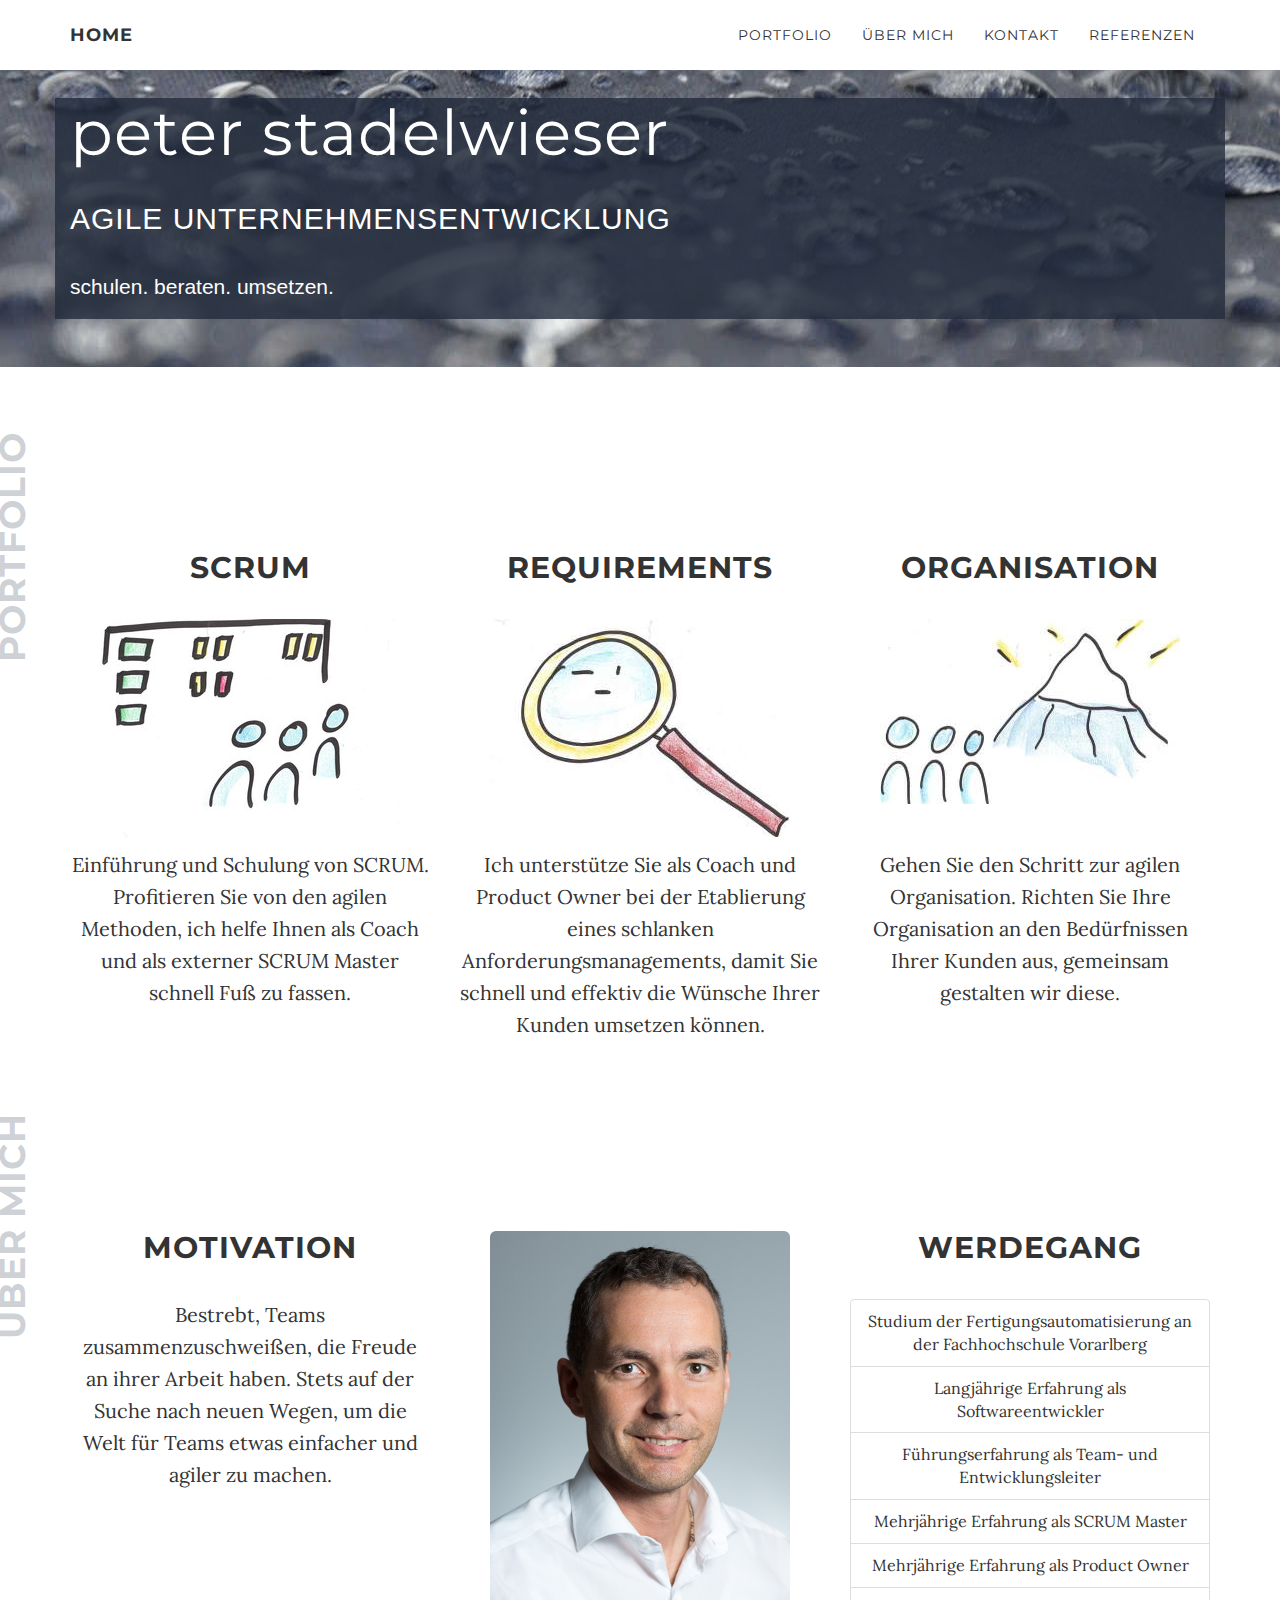
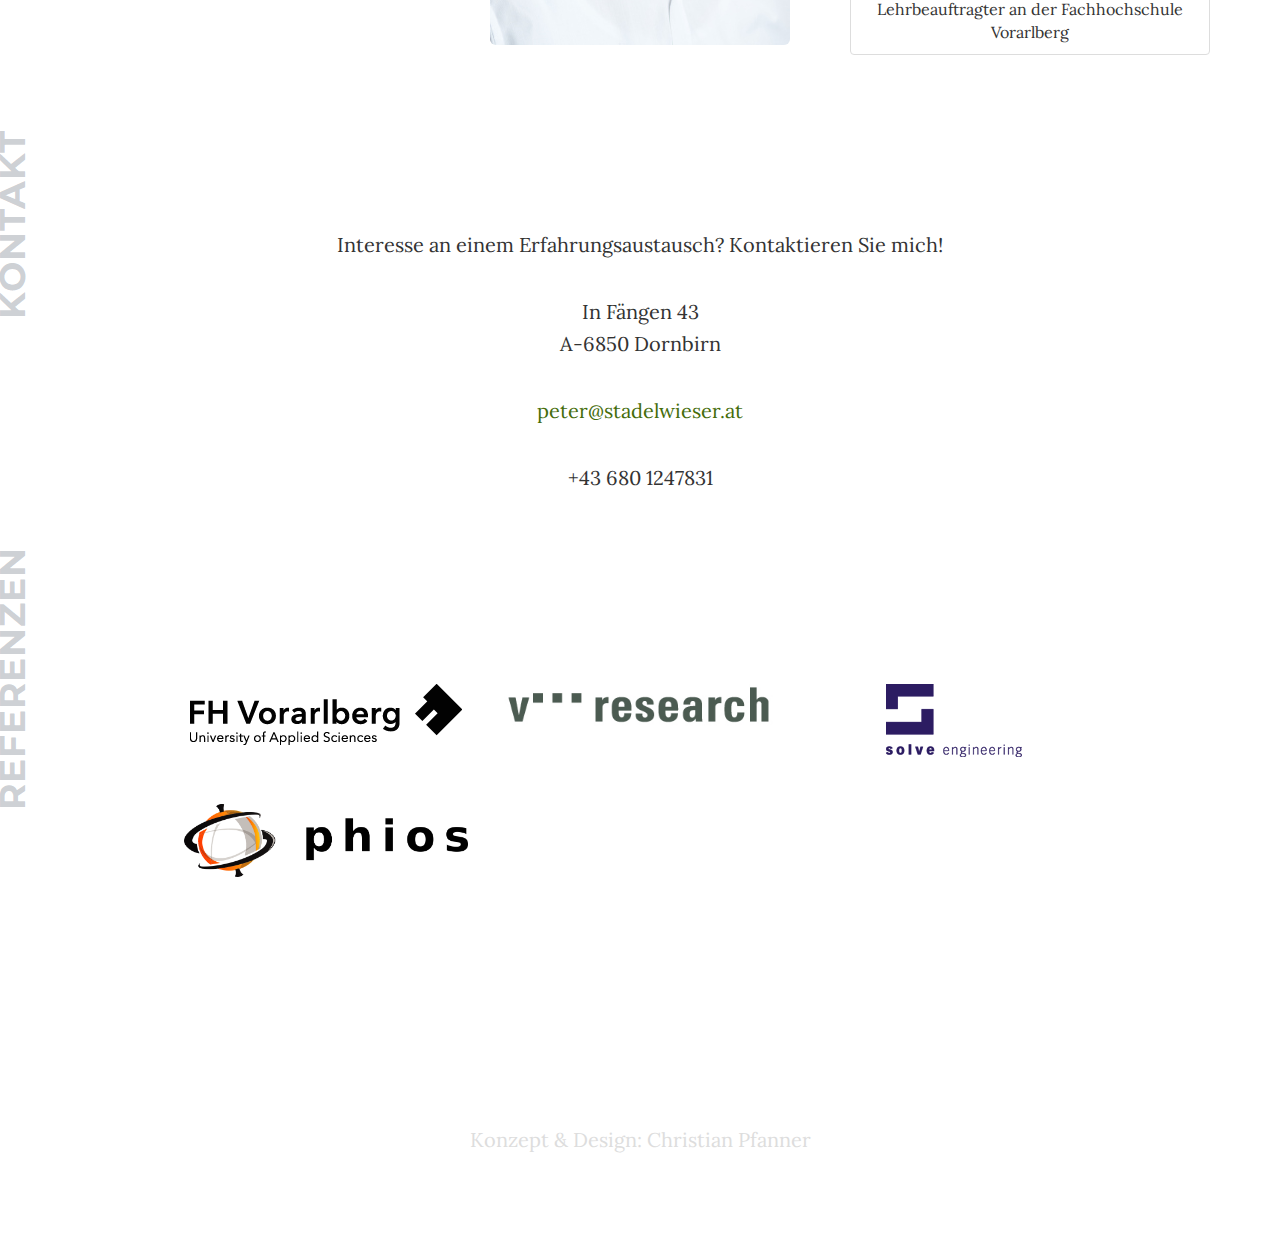
==== index.html @ e34a6295 "moving to github pages - initial commit" ====
<!DOCTYPE html>
<html lang="de">

<head>

    <meta charset="utf-8">
    <meta http-equiv="X-UA-Compatible" content="IE=edge">
    <meta name="viewport" content="width=device-width, initial-scale=1">
    <meta name="description" content="Agile Unternehmensentwicklung und Projektbegleitung. Produkt- und Anforderungsmanagement. Einführung von SCRUM und agilen Methoden.">
    <meta name="author" content="Peter Stadelwieser">

    <title>Peter Stadelwieser - Prozessentwicklung und -begleitung</title>

    <link rel="alternate" href="www.stadelwieser.at" hreflang="de-at" />
    <link rel="alternate" href="stadelwieser.at" hreflang="de-at" />

    <!-- Bootstrap Core CSS -->
    <link href="css/bootstrap.min.css" rel="stylesheet">

    <!-- Custom CSS -->
    <link href="less/grayscale.css" rel="stylesheet">
    <link href="css/styles.css" rel="stylesheet">


    <!-- Custom Fonts -->
    <link href="http://fonts.googleapis.com/css?family=Lora:400,700,400italic,700italic" rel="stylesheet" type="text/css">
    <link href="http://fonts.googleapis.com/css?family=Montserrat:400,700" rel="stylesheet" type="text/css">

    <link href="http://fonts.googleapis.com/css?family=Roboto|Roboto+Condensed|Alegreya:700" rel="stylesheet" type="text/css" />

    <link href="http://fonts.googleapis.com/css?family=Oswald:700|Droid+Serif:400,700italic" rel="stylesheet" type="text/css" />



    <!-- HTML5 Shim and Respond.js IE8 support of HTML5 elements and media queries -->
    <!-- WARNING: Respond.js doesn't work if you view the page via file:// -->
    <!--[if lt IE 9]>
        <script src="https://oss.maxcdn.com/libs/html5shiv/3.7.0/html5shiv.js"></script>
        <script src="https://oss.maxcdn.com/libs/respond.js/1.4.2/respond.min.js"></script>
    <![endif]-->

</head>

<body id="page-top" data-spy="scroll" data-target=".navbar-fixed-top">

    <!-- Navigation -->
    <nav class="navbar navbar-custom navbar-fixed-top" role="navigation">
        <div class="container">
            <div class="navbar-header">
                <button type="button" class="navbar-toggle" data-toggle="collapse" data-target=".navbar-main-collapse">
                       <span class="sr-only">Toggle navigation</span>
        <span class="icon-bar"></span>
        <span class="icon-bar"></span>
        <span class="icon-bar"></span>
                </button>
                <a class="navbar-brand page-scroll" href="#page-top">
                   HOME
                </a>
            </div>

            <!-- Collect the nav links, forms, and other content for toggling -->
            <div class="collapse navbar-collapse navbar-right navbar-main-collapse">
                <ul class="nav navbar-nav">
                    <!-- Hidden li included to remove active class from about link when scrolled up past about section -->
                    <li class="hidden">
                        <a href="#page-top"></a>
                    </li>
                    <li>
                        <a class="page-scroll" href="#portfolio">Portfolio</a>
                    </li>
                    <li>
                        <a class="page-scroll" href="#about">Über mich</a>
                    </li>
                    <li>
                        <a class="page-scroll" href="#contact">Kontakt</a>
                    </li>
                    <li>
                        <a class="page-scroll" href="#references">Referenzen</a>
                    </li>
                </ul>
            </div>
            <!-- /.navbar-collapse -->
        </div>
        <!-- /.container -->
    </nav>

    <!-- Intro Header -->
    <header class="jumbotron" id="page-header">
        <div class="container">
            <h1 class="brand-heading">Peter Stadelwieser</h1>
            <h2 class="intro-text">Agile Unternehmens&shy;entwicklung</h2>
            <p class="intro-text">schulen. beraten. umsetzen.</p>

        </div>
    </header>

    <!-- About Section -->
    <section id="portfolio" class="container content-section text-center">
        <div class="section-description">
            <h1>Portfolio</h1></div>
        <div class="row">
            <div class="col-lg-4 col-md-6">
                <h2>SCRUM</h2>
                <div class="img-container">
                    <img class="img-rounded" src="img/scrum.JPG" alt=""></img>
                </div>
                <p>Einführung und Schulung von SCRUM. Profitieren Sie von den agilen Methoden, ich helfe Ihnen als Coach und als externer SCRUM Master schnell Fuß zu fassen.</p>
            </div>
            <div class="col-lg-4 col-md-6">
                <h2>Requirements</h2>
                <div class="img-container">
                    <img class="img-rounded" src="img/lupe.JPG" alt=""></img>
                </div>
                <p>Ich unterstütze Sie als Coach und Product Owner bei der Etablierung eines schlanken Anforderungsmanagements, damit Sie schnell und effektiv die Wünsche Ihrer Kunden umsetzen können. </p>
            </div>
            <div class="col-lg-4 col-md-6">
                <h2>Organisation</h2>
                <div class="img-container">
                    <img class="img-rounded" src="img/vision_berg.JPG" alt=""></img>
                </div>
                <p>Gehen Sie den Schritt zur agilen Organisation. Richten Sie Ihre Organisation an den Bedürfnissen Ihrer Kunden aus, gemeinsam gestalten wir diese.</p>
            </div>
        </div>
    </section>

    <div class="separatorbar"></div>

    <!-- About Section -->
    <section id="about" class="container content-section text-center">
        <div class="section-description">
            <h1>über mich</h1></div>
        <div class="row">
            <div class="col-lg-4">
                <h2>motivation</h2>
                <p>Bestrebt, Teams zusammenzuschweißen, die Freude an ihrer Arbeit haben. Stets auf der Suche nach neuen Wegen, um die Welt für Teams etwas einfacher und agiler zu machen.</p>
            </div>
            <div class="col-lg-4">
                <img class="img-rounded" src="img/Portrait.jpg" />
            </div>
            <div class="col-lg-4">
                <h2>Werdegang</h2>
                <ul class="list-group">
                    <li class="list-group-item">Studium der Fertigungsautomatisierung an der Fachhochschule Vorarlberg</li>
                    <li class="list-group-item">Langjährige Erfahrung als Softwareentwickler</li>
                    <li class="list-group-item">Führungserfahrung als Team- und Entwicklungsleiter</li>
                    <li class="list-group-item">Mehrjährige Erfahrung als SCRUM Master</li>
                    <li class="list-group-item">Mehrjährige Erfahrung als Product Owner</li>
                    <li class="list-group-item">Lehrbeauftragter an der Fachhochschule Vorarlberg</li>
                </ul>
            </div>
        </div>
    </section>

    <div class="separatorbar"></div>

    <!-- Contact Section -->
    <section id="contact" class="container content-section text-center">
        <div class="section-description">
            <h1>kontakt</h1></div>
        <div class="row">
            <div class="col-lg-8 col-lg-offset-2">
                <p>Interesse an einem Erfahrungsaustausch? Kontaktieren Sie mich!</p>

                <p>
                     In Fängen 43
                    <br/>  A-6850 Dornbirn
                    <br/> 
                </p>
                <p><a href="mailto:peter@stadelwieser.at">peter@stadelwieser.at</a></p>
                <p>+43 680 1247831</p>
            </div>
        </div>
    </section>

    <div class="separatorbar"></div>

    <!-- references section -->
    <section id="references" class="container content-section text-center">
        <div class="section-description">
            <h1>referenzen</h1></div>
        <div class="row">
            <div class="col-lg-4 col-md-6">
                <a href="http://www.fhv.at/"><img class="img-responsive" src="img/references/fhv_logo.png" alt="Fachhochschule Vorarlberg" /></a>
            </div>
            <div class="col-lg-4 col-md-6">
                <a href="http://www.v-research.at/"><img class="img-responsive" src="img/references/V-Research_03_grau.jpg" alt="v-research" /></a>
            </div>
            <div class="col-lg-4 col-md-6">
                <a href="http://www.solve-engineering.ch/"><img class="img-responsive" src="img/references/solve_logo.png" alt="Solve Engineering" /></a>
            </div>
            <div class="col-lg-4 col-md-6">
                <a href="http://phios.li/"><img class="img-responsive" src="img/references/phios_logo.png" alt="phios" /></a>
            </div>
        </div>
    </section>

    <!-- Footer -->
    <footer>
        <div class="container text-center">
            <p>Konzept & Design: Christian Pfanner</p>
        </div>
    </footer>

    <!-- jQuery -->
    <script src="js/jquery.js"></script>

    <!-- Bootstrap Core JavaScript -->
    <script src="js/bootstrap.min.js"></script>

    <!-- Plugin JavaScript -->
    <script src="js/jquery.easing.min.js"></script>

    <!-- Custom Theme JavaScript -->
    <script src="js/grayscale.js"></script>

</body>

</html>
---- less/grayscale.css ----
/* Generated by less 2.5.1 */
body {
  width: 100%;
  height: 100%;
  font-family: "Lora", "Helvetica Neue", Helvetica, Arial, sans-serif;
  color: white;
  background-color: black;
}
html {
  width: 100%;
  height: 100%;
}
h1,
h2,
h3,
h4,
h5,
h6 {
  margin: 0 0 35px;
  text-transform: uppercase;
  font-family: "Montserrat", "Helvetica Neue", Helvetica, Arial, sans-serif;
  font-weight: 700;
  letter-spacing: 1px;
}
p {
  margin: 0 0 25px;
  font-size: 18px;
  line-height: 1.5;
}
@media (min-width: 768px) {
  p {
    margin: 0 0 35px;
    font-size: 20px;
    line-height: 1.6;
  }
}
a {
  color: #456d0b;
  -webkit-transition: all 0.2s ease-in-out;
  -moz-transition: all 0.2s ease-in-out;
  transition: all 0.2s ease-in-out;
}
a:hover,
a:focus {
  text-decoration: none;
  color: #0a1002;
}
.light {
  font-weight: 400;
}
.navbar-custom {
  margin-bottom: 0;
  border-bottom: 1px solid rgba(255, 255, 255, 0.3);
  text-transform: uppercase;
  font-family: "Montserrat", "Helvetica Neue", Helvetica, Arial, sans-serif;
  background-color: black;
}
.navbar-custom .navbar-brand {
  font-weight: 700;
}
.navbar-custom .navbar-brand:focus {
  outline: none;
}
.navbar-custom .navbar-brand .navbar-toggle {
  padding: 4px 6px;
  font-size: 16px;
  color: white;
}
.navbar-custom .navbar-brand .navbar-toggle:focus,
.navbar-custom .navbar-brand .navbar-toggle:active {
  outline: none;
}
.navbar-custom a {
  color: white;
}
.navbar-custom .nav li a {
  -webkit-transition: background 0.3s ease-in-out;
  -moz-transition: background 0.3s ease-in-out;
  transition: background 0.3s ease-in-out;
}
.navbar-custom .nav li a:hover {
  color: rgba(0, 128, 0, 0.8);
  outline: none;
  background-color: transparent;
}
.navbar-custom .nav li a:focus,
.navbar-custom .nav li a:active {
  outline: none;
  background-color: transparent;
}
.navbar-custom .nav li.active {
  outline: none;
}
.navbar-custom .nav li.active a {
  background-color: rgba(255, 255, 255, 0.3);
}
.navbar-custom .nav li.active a:hover {
  color: white;
}
@media (min-width: 768px) {
  .navbar-custom {
    padding: 20px 0;
    border-bottom: none;
    letter-spacing: 1px;
    background: transparent;
    -webkit-transition: background 0.5s ease-in-out, padding 0.5s ease-in-out;
    -moz-transition: background 0.5s ease-in-out, padding 0.5s ease-in-out;
    transition: background 0.5s ease-in-out, padding 0.5s ease-in-out;
  }
  .navbar-custom.top-nav-collapse {
    padding: 0;
    background: black;
    border-bottom: 1px solid rgba(255, 255, 255, 0.3);
  }
}
.intro {
  display: table;
  width: 100%;
  height: auto;
  padding: 100px 0;
  text-align: center;
  color: white;
  background: url(../img/intro-bg.jpg) no-repeat bottom center scroll;
  background-color: black;
  -webkit-background-size: cover;
  -moz-background-size: cover;
  background-size: cover;
  -o-background-size: cover;
}
.intro .intro-body {
  display: table-cell;
  vertical-align: middle;
}
.intro .intro-body .brand-heading {
  font-size: 40px;
}
.intro .intro-body .intro-text {
  font-size: 18px;
}
@media (min-width: 768px) {
  .intro {
    height: 100%;
    padding: 0;
  }
  .intro .intro-body .brand-heading {
    font-size: 100px;
  }
  .intro .intro-body .intro-text {
    font-size: 26px;
  }
}
.btn-circle {
  width: 70px;
  height: 70px;
  margin-top: 15px;
  padding: 7px 16px;
  border: 2px solid white;
  border-radius: 100% !important;
  font-size: 40px;
  color: white;
  background: transparent;
  -webkit-transition: background 0.3s ease-in-out;
  -moz-transition: background 0.3s ease-in-out;
  transition: background 0.3s ease-in-out;
}
.btn-circle:hover,
.btn-circle:focus {
  outline: none;
  color: white;
  background: rgba(255, 255, 255, 0.1);
}
.btn-circle i.animated {
  -webkit-transition-property: -webkit-transform;
  -webkit-transition-duration: 1s;
  -moz-transition-property: -moz-transform;
  -moz-transition-duration: 1s;
}
.btn-circle:hover i.animated {
  -webkit-animation-name: pulse;
  -moz-animation-name: pulse;
  -webkit-animation-duration: 1.5s;
  -moz-animation-duration: 1.5s;
  -webkit-animation-iteration-count: infinite;
  -moz-animation-iteration-count: infinite;
  -webkit-animation-timing-function: linear;
  -moz-animation-timing-function: linear;
}
@-webkit-keyframes pulse {
  0 {
    -webkit-transform: scale(1);
    transform: scale(1);
  }
  50% {
    -webkit-transform: scale(1.2);
    transform: scale(1.2);
  }
  100% {
    -webkit-transform: scale(1);
    transform: scale(1);
  }
}
@-moz-keyframes pulse {
  0 {
    -moz-transform: scale(1);
    transform: scale(1);
  }
  50% {
    -moz-transform: scale(1.2);
    transform: scale(1.2);
  }
  100% {
    -moz-transform: scale(1);
    transform: scale(1);
  }
}
.content-section {
  padding-top: 100px;
}
.download-section {
  width: 100%;
  padding: 50px 0;
  color: white;
  background: url(../img/downloads-bg.jpg) no-repeat center center scroll;
  background-color: black;
  -webkit-background-size: cover;
  -moz-background-size: cover;
  background-size: cover;
  -o-background-size: cover;
}
#map {
  width: 100%;
  height: 200px;
  margin-top: 100px;
}
@media (min-width: 767px) {
  .content-section {
    padding-top: 250px;
  }
  .download-section {
    padding: 100px 0;
  }
  #map {
    height: 400px;
    margin-top: 250px;
  }
}
.btn {
  text-transform: uppercase;
  font-family: "Montserrat", "Helvetica Neue", Helvetica, Arial, sans-serif;
  font-weight: 400;
  -webkit-transition: all 0.3s ease-in-out;
  -moz-transition: all 0.3s ease-in-out;
  transition: all 0.3s ease-in-out;
  border-radius: 0;
}
.btn-default {
  border: 1px solid #456d0b;
  color: #456d0b;
  background-color: transparent;
}
.btn-default:hover,
.btn-default:focus {
  border: 1px solid #456d0b;
  outline: none;
  color: black;
  background-color: #456d0b;
}
ul.banner-social-buttons {
  margin-top: 0;
}
@media (max-width: 1199px) {
  ul.banner-social-buttons {
    margin-top: 15px;
  }
}
@media (max-width: 767px) {
  ul.banner-social-buttons li {
    display: block;
    margin-bottom: 20px;
    padding: 0;
  }
  ul.banner-social-buttons li:last-child {
    margin-bottom: 0;
  }
}
footer {
  padding: 50px 0;
}
footer p {
  margin: 0;
}
::-moz-selection {
  text-shadow: none;
  background: #fcfcfc;
  background: rgba(255, 255, 255, 0.2);
}
::selection {
  text-shadow: none;
  background: #fcfcfc;
  background: rgba(255, 255, 255, 0.2);
}
img::selection {
  background: transparent;
}
img::-moz-selection {
  background: transparent;
}
body {
  webkit-tap-highlight-color: rgba(255, 255, 255, 0.2);
}
---- css/styles.css ----
/* Generated by less 2.5.1 */
/*#4d6671;*/
body {
  color: #333333;
  background: #ffffff;
  padding-top: 50px;
  /* for fixed navbar */
}
header {
  background: url(../img/weather-dark-rainy-blur.jpg) #ffffff no-repeat center center scroll;
}
header * {
  color: white;
}
header .container {
  background: rgba(35, 44, 60, 0.8);
}
header .container h1 {
  font-weight: 400;
  text-transform: lowercase;
}
header .container h2,
header .container p {
  font-family: Helvetica;
  font-weight: 300;
}
/**** reactive jumbotron ****/
@media (max-width: 430px) {
  .jumbotron h1 {
    font-size: 2em;
  }
  .jumbotron p {
    font-size: 1.3em;
  }
}
.separatorbar {
  /*background: @bg-img fade(@bg-color, 50%) no-repeat center center scroll;
    height: 100px;*/
}
.section-description {
  text-transform: uppercase;
  color: rgba(84, 92, 108, 0.3);
}
@media (min-width: 992px) {
  .section-description {
    transform: rotate(-90deg);
    position: relative;
    left: -55%;
    top: 50px;
  }
}
.navbar-custom {
  padding: 10px 0;
  background: #ffffff;
}
.navbar-custom .nav li a {
  color: #333333;
}
.navbar-custom .nav li a:hover {
  color: #545c6c;
}
.navbar-custom .nav li.active a {
  background-color: rgba(255, 255, 255, 0.2);
}
.navbar-custom .navbar-toggle .icon-bar {
  background-color: black;
}
.navbar-custom.top-nav-collapse {
  border: 0px;
  background-color: #545c6c;
}
.navbar-custom.top-nav-collapse .nav li a {
  color: #ffffff;
}
.navbar-custom.top-nav-collapse .navbar-brand {
  color: #ffffff;
}
.navbar-custom.top-nav-collapse .navbar-toggle .icon-bar {
  background-color: white;
}
.navbar-custom i {
  color: white;
}
a.navbar-brand {
  color: #333333;
}
.content-section {
  padding-top: 80px;
}
#about img {
  width: 100%;
  max-width: 300px;
}
#about .list-group {
  font-size: 16px;
}
#portfolio .img-container {
  height: 230px;
}
#portfolio .img-container img {
  width: 100%;
  max-width: 300px;
}
#references .row {
  height: 100%;
  padding: 0 10%;
}
#references .row .col-lg-4,
#references .row col-lg-6 {
  height: 120px;
  text-align: center;
}
#references .row .col-lg-4 img,
#references .row col-lg-6 img {
  margin: 0 auto;
}
footer {
  color: #ddd;
  padding-top: 200px;
}
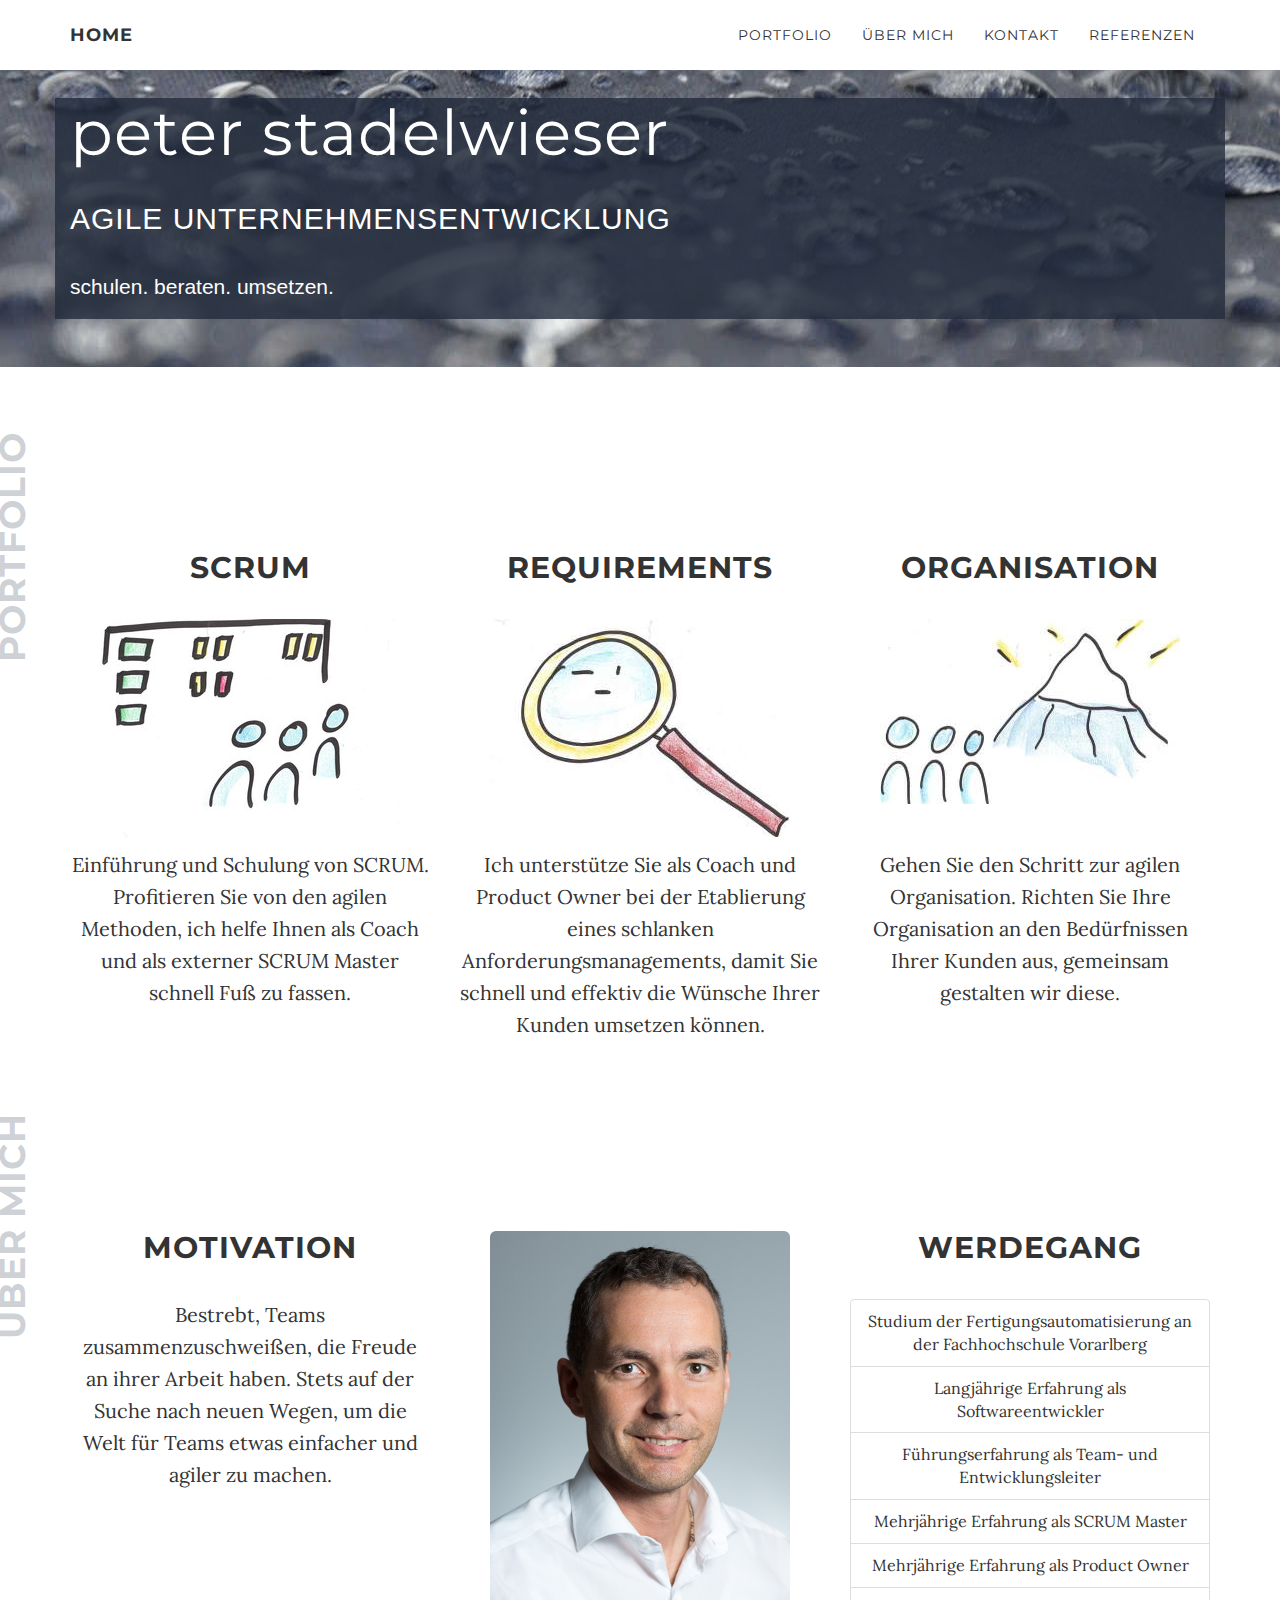
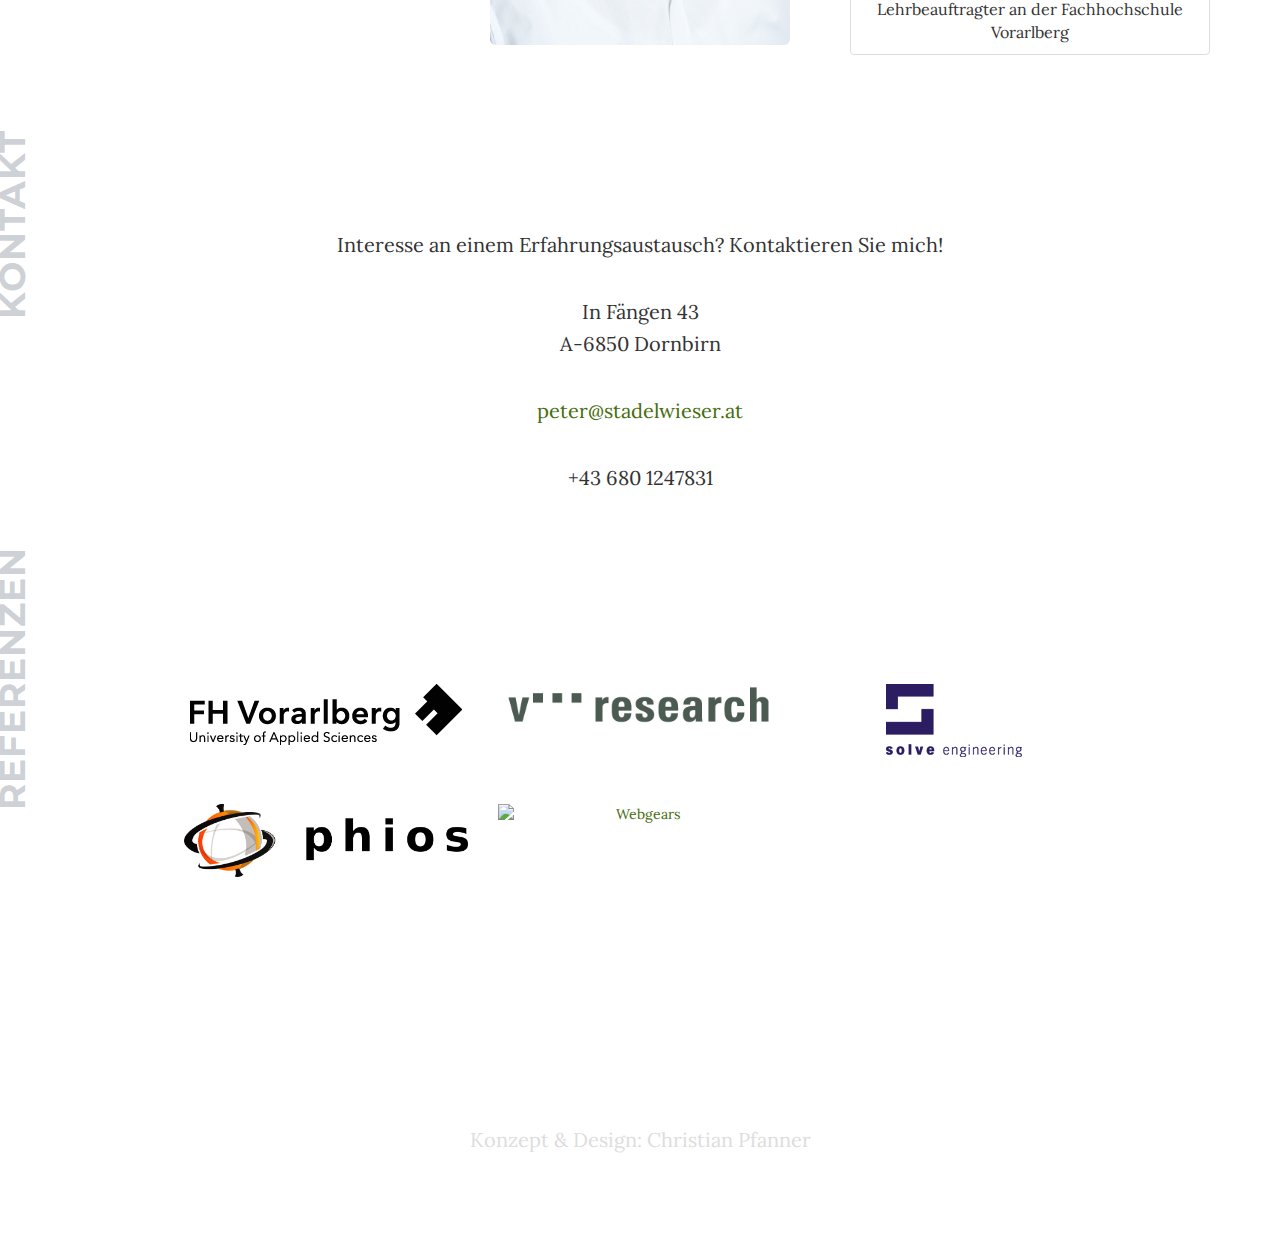
==== commit 7951449a: "adding webgears reference" ====
--- a/index.html
+++ b/index.html
@@ -191,6 +191,9 @@
             <div class="col-lg-4 col-md-6">
                 <a href="http://phios.li/"><img class="img-responsive" src="img/references/phios_logo.png" alt="phios" /></a>
             </div>
+            <div class="col-lg-4 col-md-6">
+                <a href="http://www.webgears.at/"><img class="img-responsive" src="img/references/wg-logo-footer-icon.jpg" alt="Webgears" /></a>
+            </div>
         </div>
     </section>
 
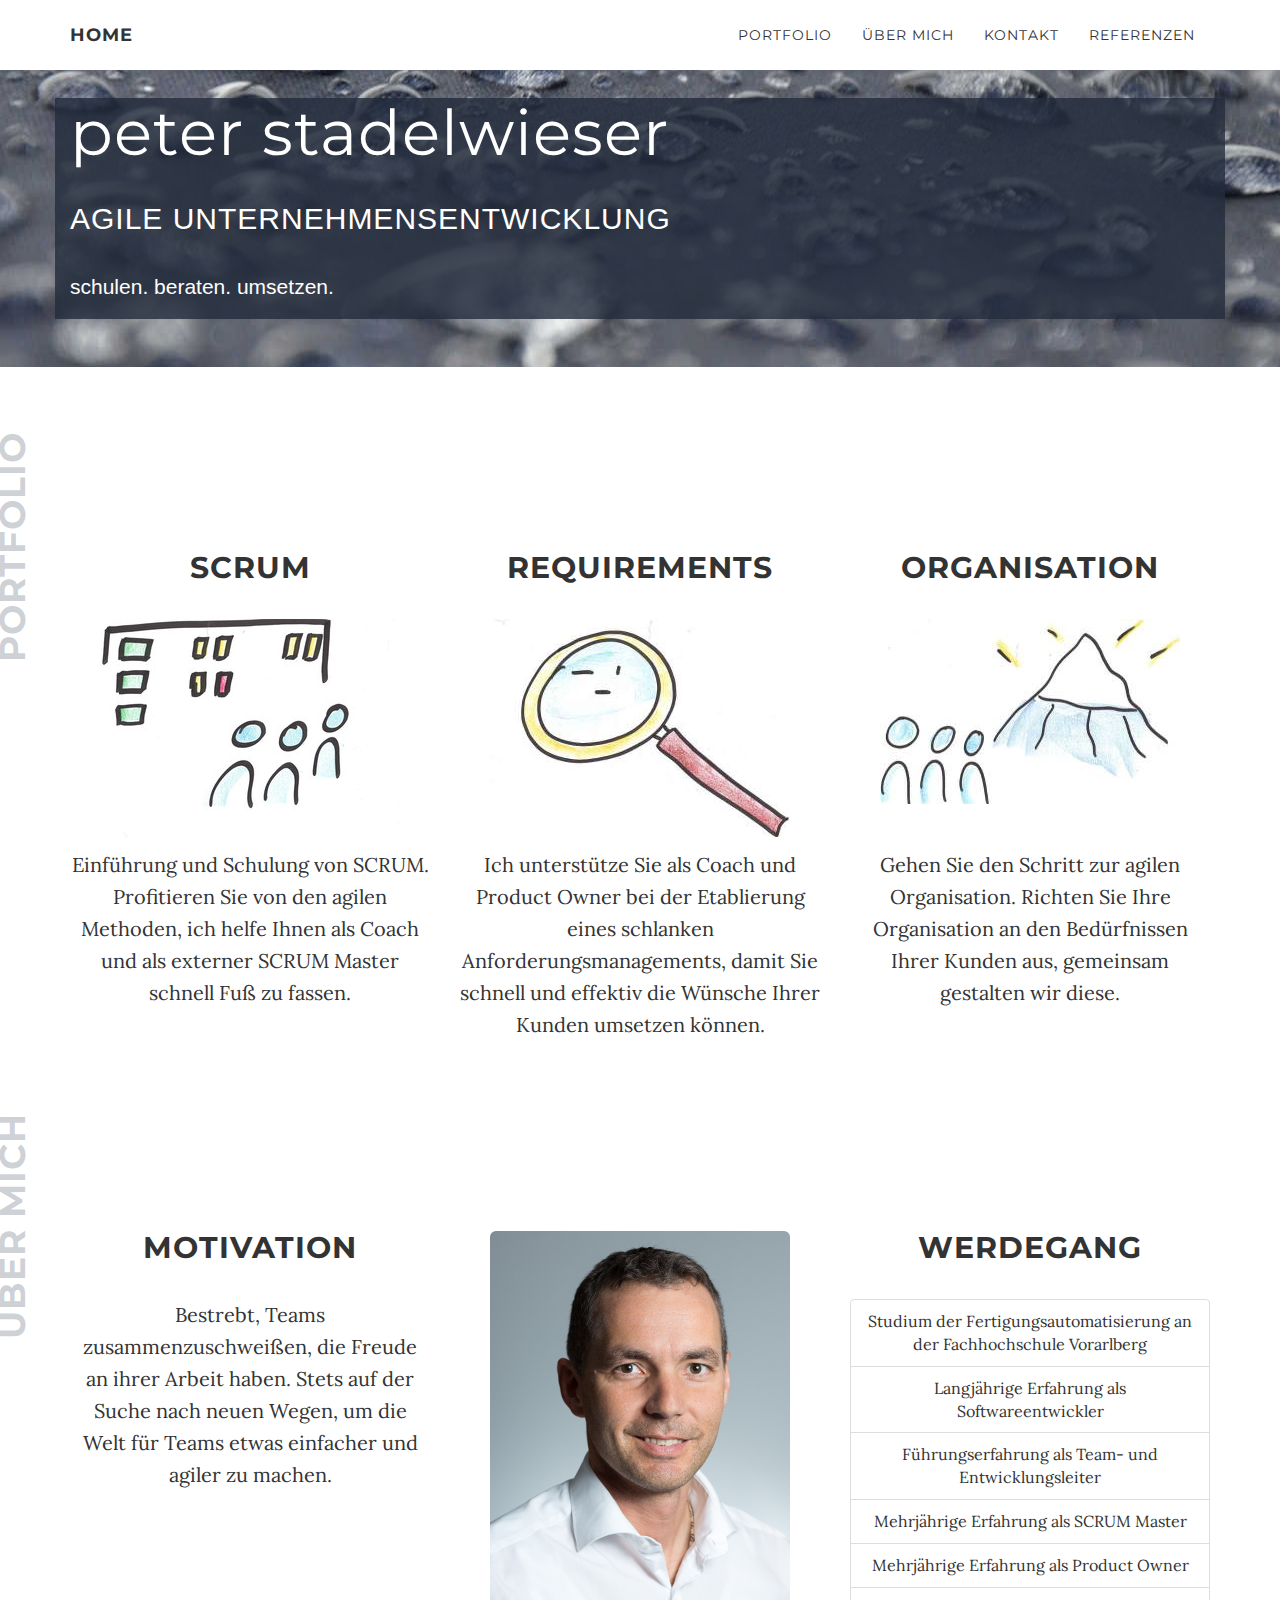
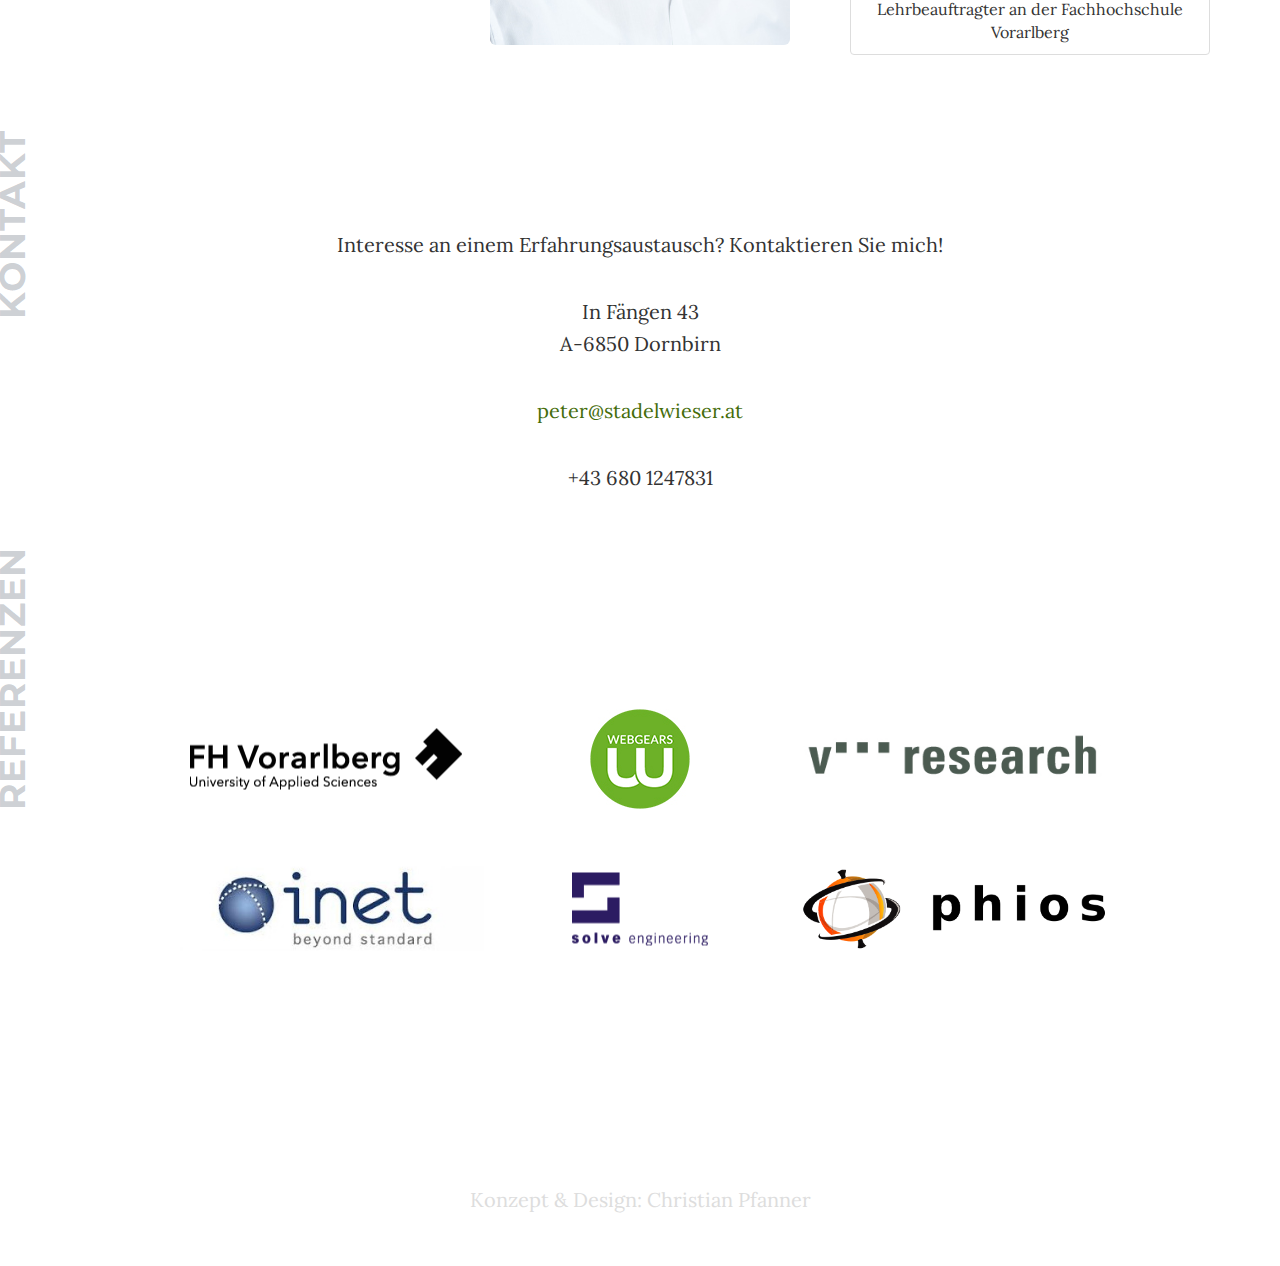
==== commit 7af5b430: "inet logistics reference and some design adaptions for references" ====
--- a/index.html
+++ b/index.html
@@ -183,16 +183,19 @@
                 <a href="http://www.fhv.at/"><img class="img-responsive" src="img/references/fhv_logo.png" alt="Fachhochschule Vorarlberg" /></a>
             </div>
             <div class="col-lg-4 col-md-6">
+                <a href="http://www.webgears.at/"><img class="img-responsive" src="img/references/wg-logo-footer-icon.jpg" alt="Webgears" /></a>
+            </div>
+            <div class="col-lg-4 col-md-6">
                 <a href="http://www.v-research.at/"><img class="img-responsive" src="img/references/V-Research_03_grau.jpg" alt="v-research" /></a>
             </div>
             <div class="col-lg-4 col-md-6">
+                <a href="https://www.inet-logistics.com/"><img class="img-responsive" src="img/references/inetlog.jpg" alt="inet logistics" /></a>
+            </div>
+            <div class="col-lg-4 col-md-6">
                 <a href="http://www.solve-engineering.ch/"><img class="img-responsive" src="img/references/solve_logo.png" alt="Solve Engineering" /></a>
             </div>
             <div class="col-lg-4 col-md-6">
                 <a href="http://phios.li/"><img class="img-responsive" src="img/references/phios_logo.png" alt="phios" /></a>
-            </div>
-            <div class="col-lg-4 col-md-6">
-                <a href="http://www.webgears.at/"><img class="img-responsive" src="img/references/wg-logo-footer-icon.jpg" alt="Webgears" /></a>
             </div>
         </div>
     </section>
--- a/css/styles.css
+++ b/css/styles.css
@@ -1,13 +1,12 @@
-/* Generated by less 2.5.1 */
 /*#4d6671;*/
 body {
-  color: #333333;
-  background: #ffffff;
+  color: #333;
+  background: #FFF;
   padding-top: 50px;
   /* for fixed navbar */
 }
 header {
-  background: url(../img/weather-dark-rainy-blur.jpg) #ffffff no-repeat center center scroll;
+  background: url(../img/weather-dark-rainy-blur.jpg) #FFF no-repeat center center scroll;
 }
 header * {
   color: white;
@@ -51,10 +50,10 @@
 }
 .navbar-custom {
   padding: 10px 0;
-  background: #ffffff;
+  background: #FFF;
 }
 .navbar-custom .nav li a {
-  color: #333333;
+  color: #333;
 }
 .navbar-custom .nav li a:hover {
   color: #545c6c;
@@ -70,10 +69,10 @@
   background-color: #545c6c;
 }
 .navbar-custom.top-nav-collapse .nav li a {
-  color: #ffffff;
+  color: #FFF;
 }
 .navbar-custom.top-nav-collapse .navbar-brand {
-  color: #ffffff;
+  color: #FFF;
 }
 .navbar-custom.top-nav-collapse .navbar-toggle .icon-bar {
   background-color: white;
@@ -82,7 +81,7 @@
   color: white;
 }
 a.navbar-brand {
-  color: #333333;
+  color: #333;
 }
 .content-section {
   padding-top: 80px;
@@ -107,12 +106,17 @@
 }
 #references .row .col-lg-4,
 #references .row col-lg-6 {
-  height: 120px;
+  position: relative;
+  height: 150px;
   text-align: center;
 }
 #references .row .col-lg-4 img,
 #references .row col-lg-6 img {
+  position: absolute;
   margin: 0 auto;
+  top: 50%;
+  left: 50%;
+  transform: translate(-50%, -50%);
 }
 footer {
   color: #ddd;
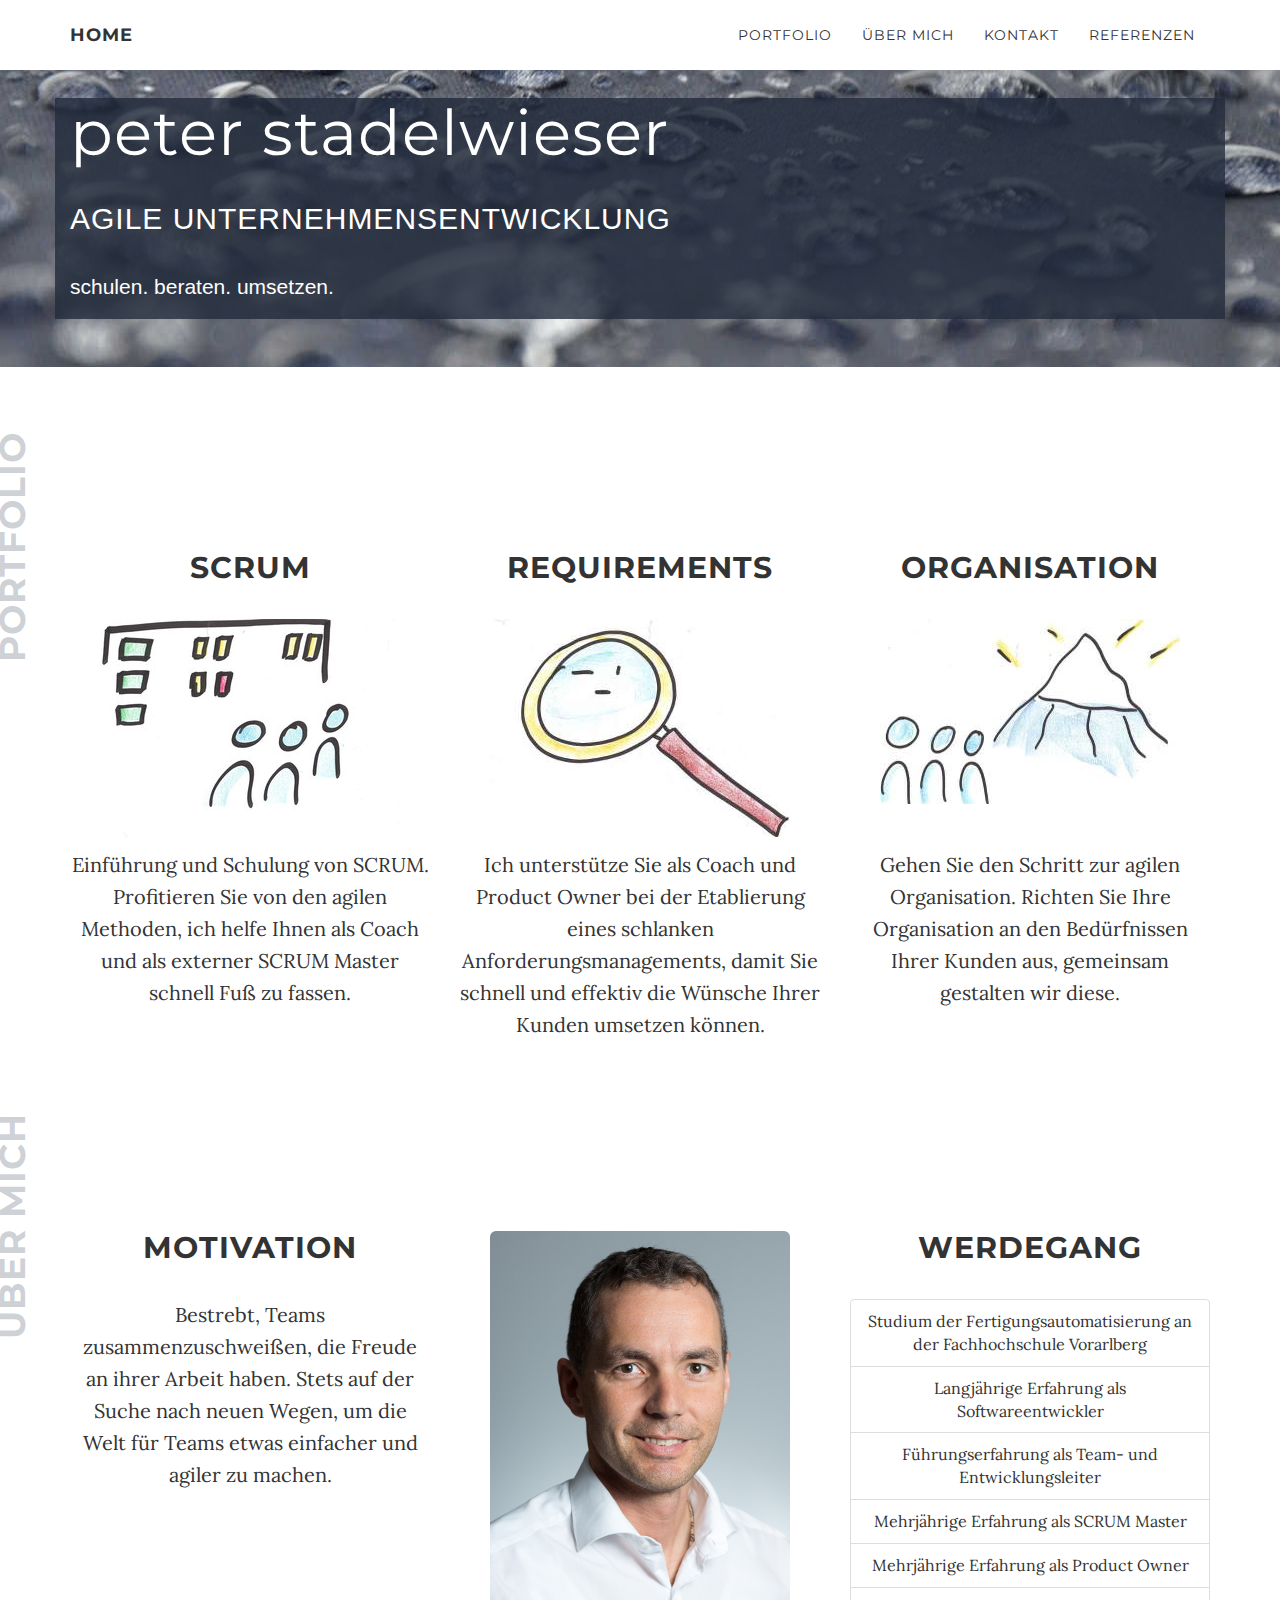
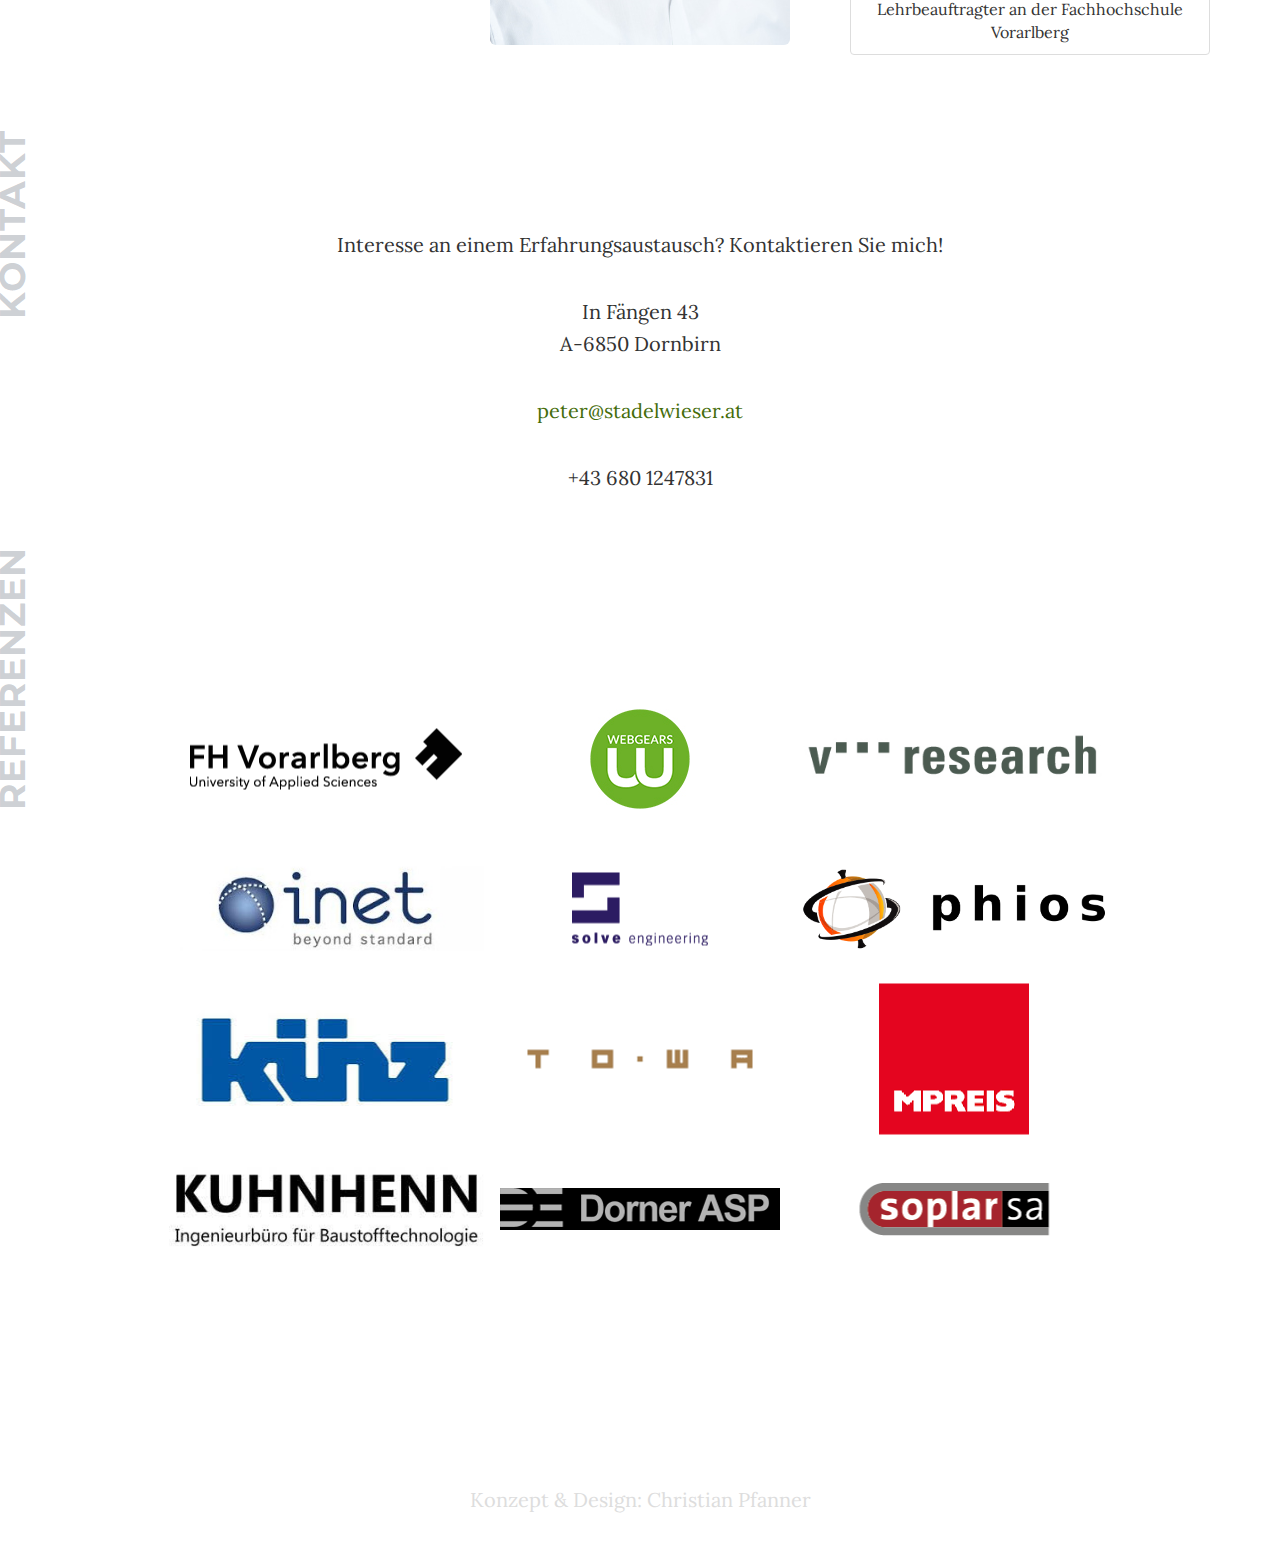
==== commit 52cddd73: "update index.html" ====
--- a/index.html
+++ b/index.html
@@ -197,6 +197,24 @@
             <div class="col-lg-4 col-md-6">
                 <a href="http://phios.li/"><img class="img-responsive" src="img/references/phios_logo.png" alt="phios" /></a>
             </div>
+            <div class="col-lg-4 col-md-6">
+                <a href="https://www.kuenz.com/"><img class="img-responsive" src="img/references/kuenz.jpg" alt="kuenz" /></a>
+            </div>
+            <div class="col-lg-4 col-md-6">
+                <a href="https://www.towa-digital.com"><img class="img-responsive" src="img/references/towa.png" alt="TOWA" /></a>
+            </div>
+            <div class="col-lg-4 col-md-6">
+                <a href="https://www.mpreis.at"><img class="img-responsive" src="img/references/mpreis.png" alt="MPREIS" /></a>
+            </div>
+            <div class="col-lg-4 col-md-6">
+                <a href="http://www.kuhnhenn-baustofftechnologie.ch"><img class="img-responsive" src="img/references/kuhnhenn.jpg" alt="Kuhnhenn Baustofftechnologie" /></a>
+            </div>
+            <div class="col-lg-4 col-md-6">
+                <a href="http://www.dorner-asp.com/"><img class="img-responsive" src="img/references/dornerasp.png" alt="Dorner ASP" /></a>
+            </div>
+            <div class="col-lg-4 col-md-6">
+                <a href="https://www.soplar.com"><img class="img-responsive" src="img/references/soplar.png" alt="Soplar" /></a>
+            </div>
         </div>
     </section>
 
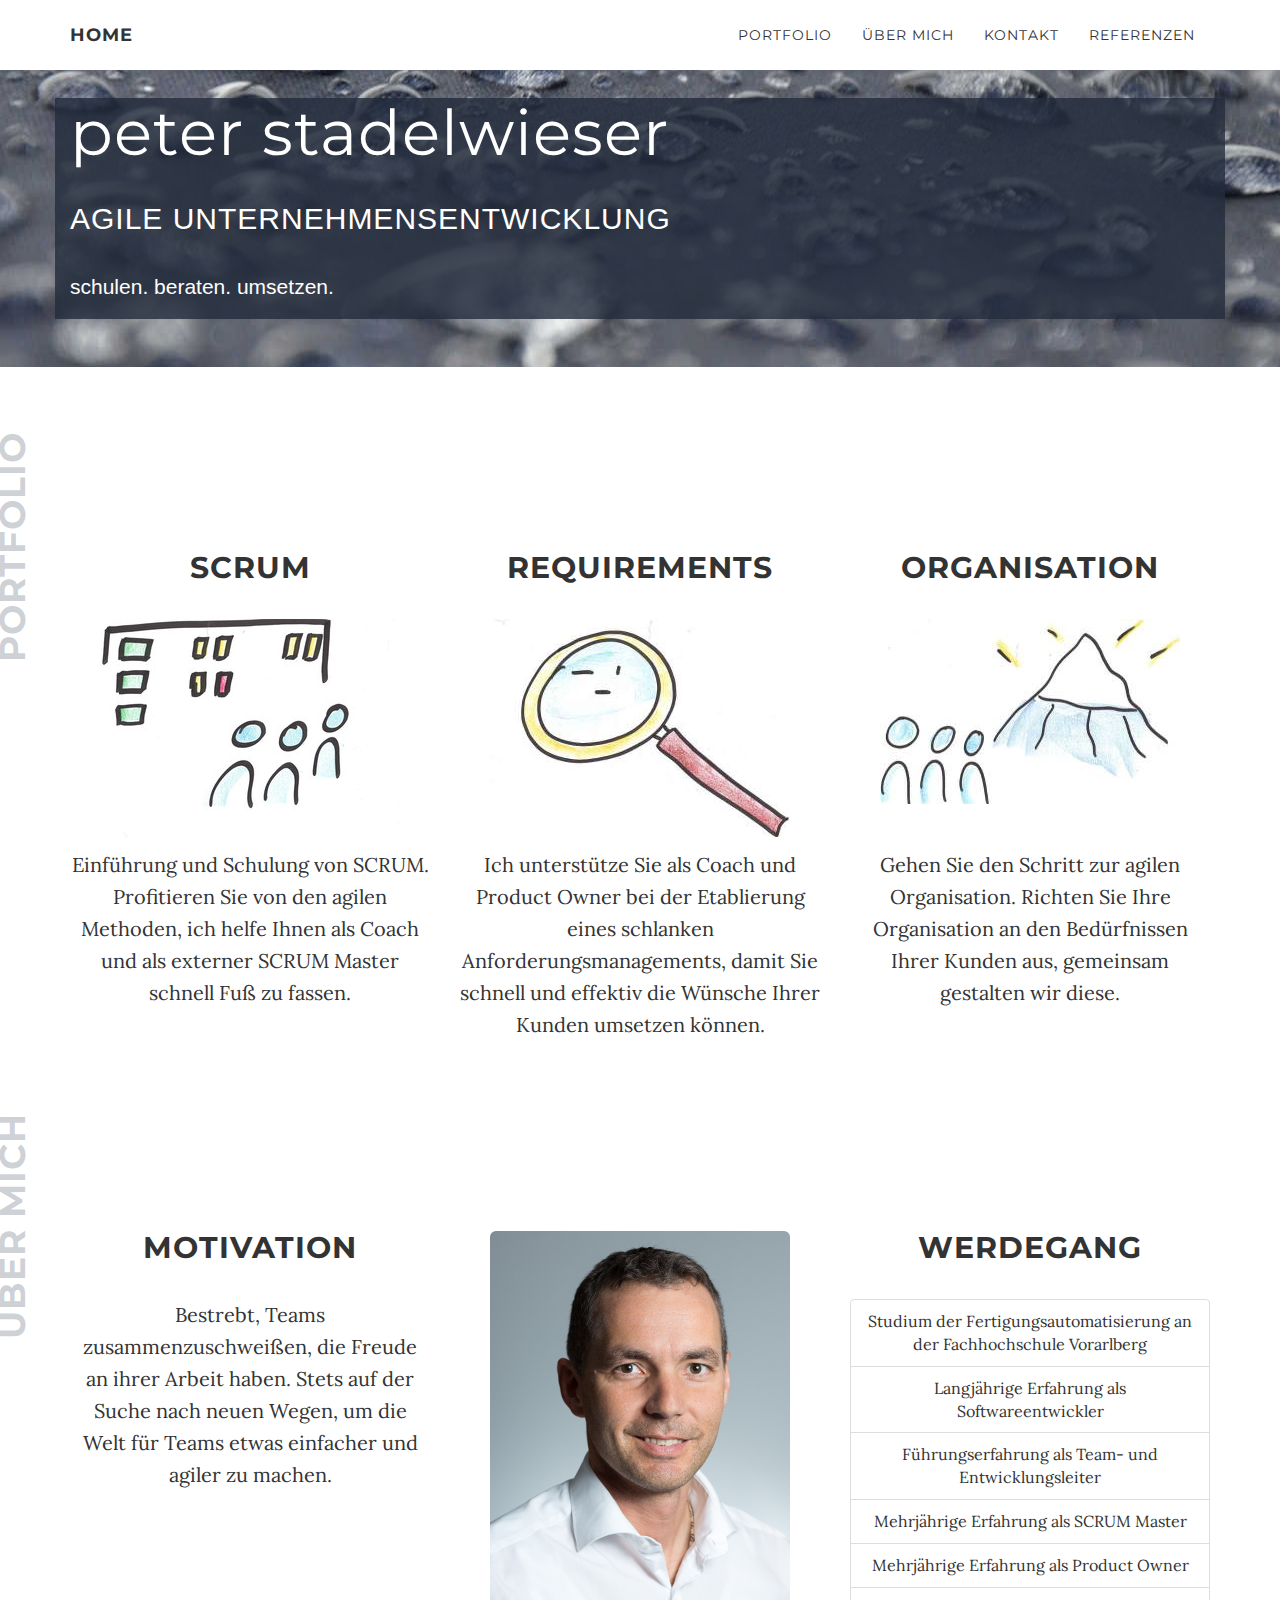
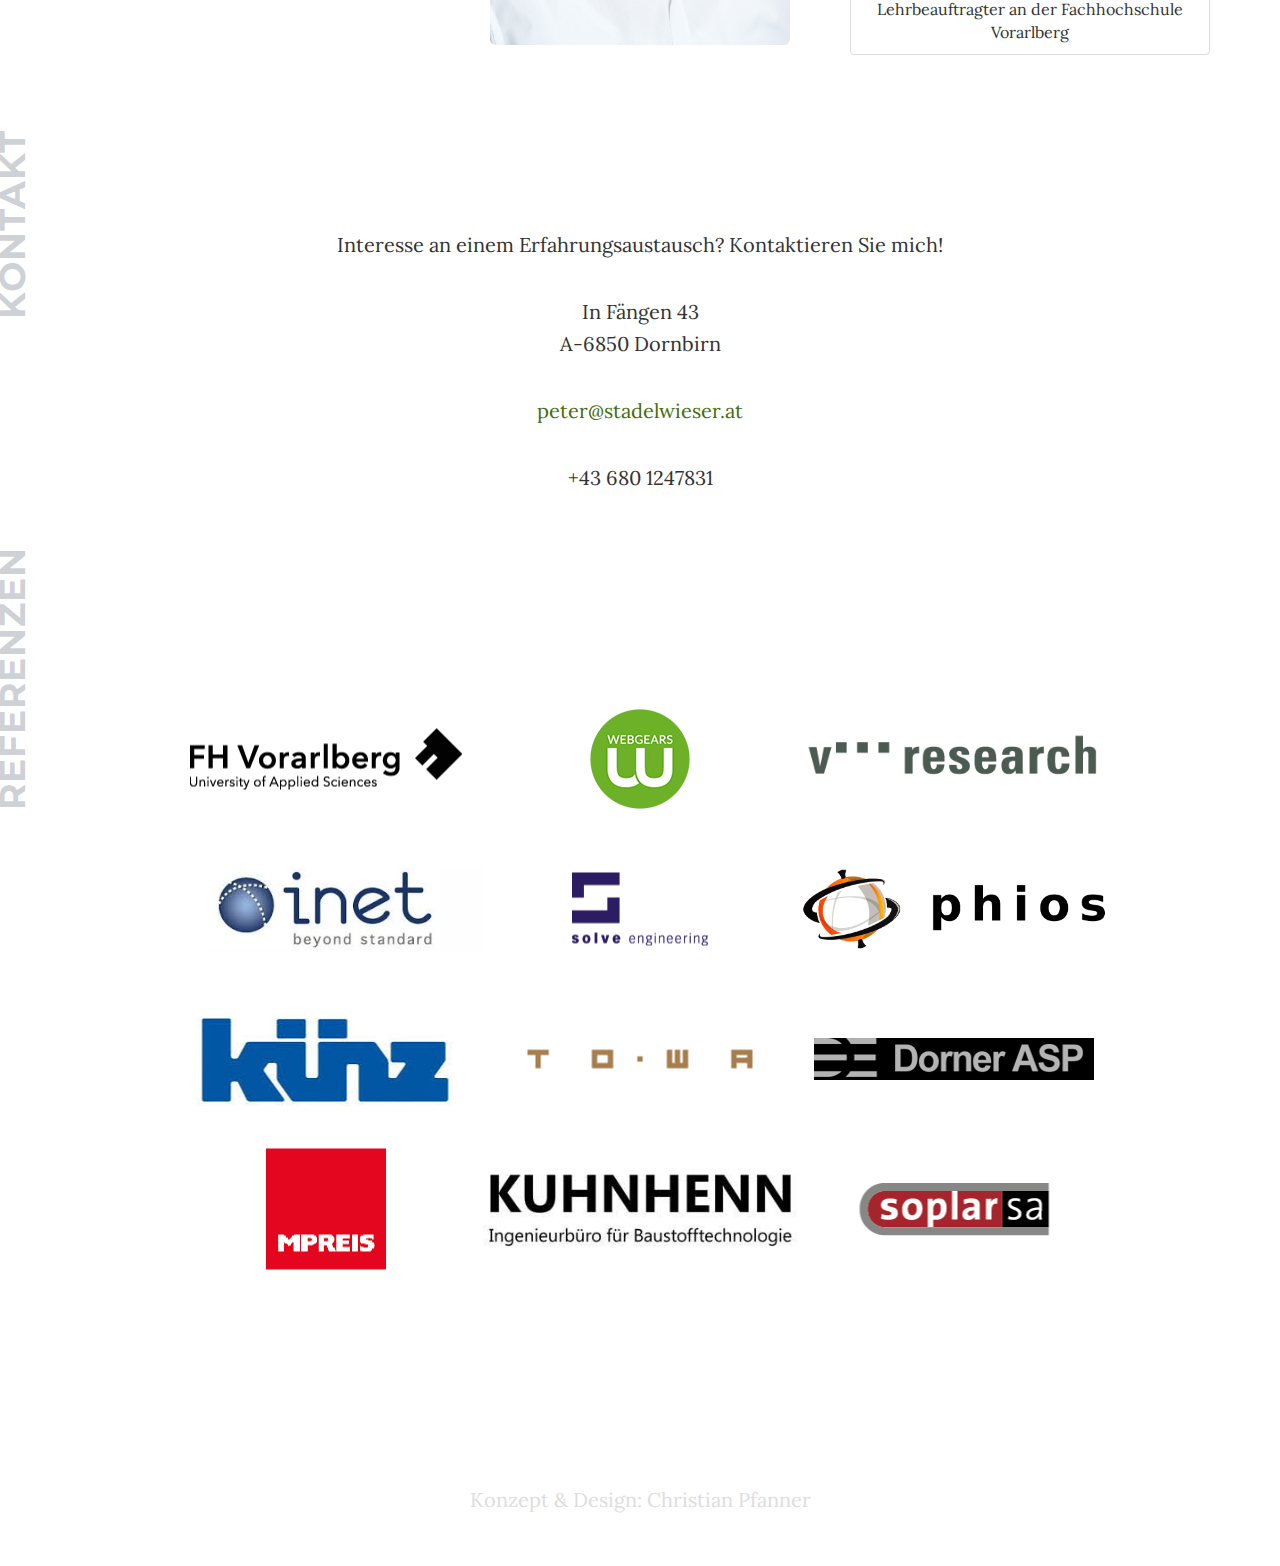
==== commit 698688c0: "reorder things" ====
--- a/index.html
+++ b/index.html
@@ -204,13 +204,13 @@
                 <a href="https://www.towa-digital.com"><img class="img-responsive" src="img/references/towa.png" alt="TOWA" /></a>
             </div>
             <div class="col-lg-4 col-md-6">
+                <a href="http://www.dorner-asp.com/"><img class="img-responsive" src="img/references/dornerasp.png" alt="Dorner ASP" /></a>
+            </div>
+            <div class="col-lg-4 col-md-6">
                 <a href="https://www.mpreis.at"><img class="img-responsive" src="img/references/mpreis.png" alt="MPREIS" /></a>
             </div>
             <div class="col-lg-4 col-md-6">
                 <a href="http://www.kuhnhenn-baustofftechnologie.ch"><img class="img-responsive" src="img/references/kuhnhenn.jpg" alt="Kuhnhenn Baustofftechnologie" /></a>
-            </div>
-            <div class="col-lg-4 col-md-6">
-                <a href="http://www.dorner-asp.com/"><img class="img-responsive" src="img/references/dornerasp.png" alt="Dorner ASP" /></a>
             </div>
             <div class="col-lg-4 col-md-6">
                 <a href="https://www.soplar.com"><img class="img-responsive" src="img/references/soplar.png" alt="Soplar" /></a>
